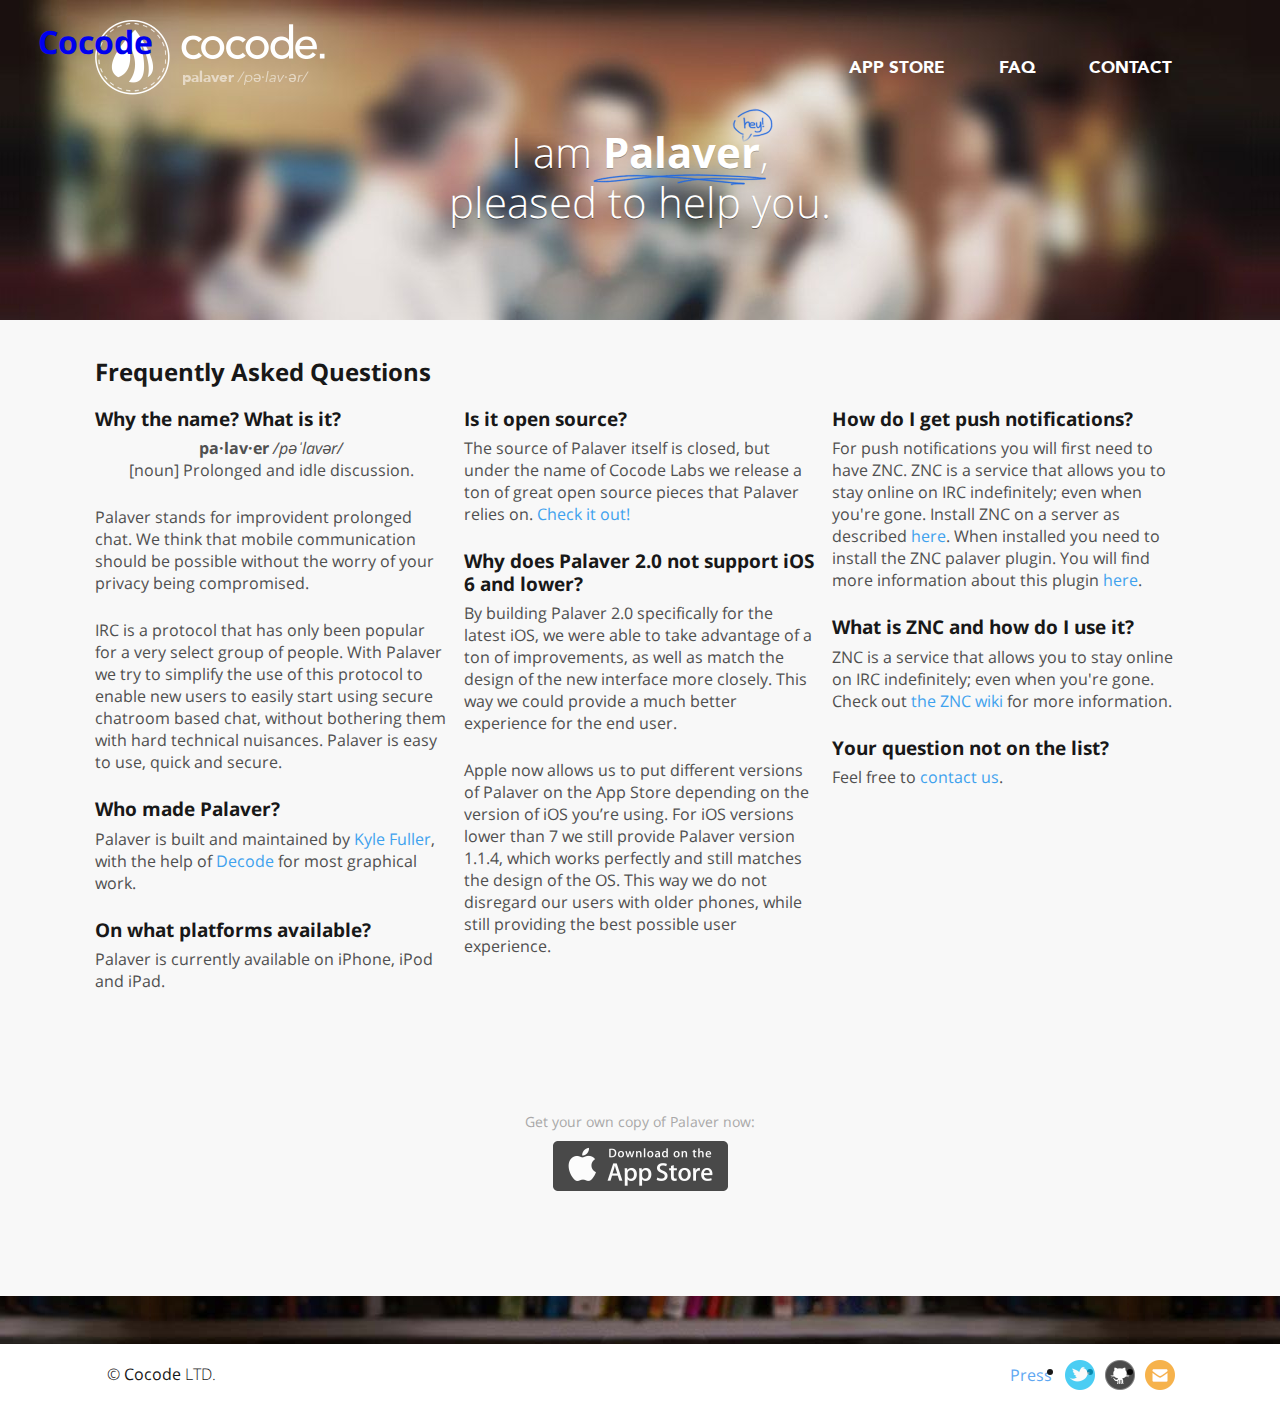
==== faq/index.html @ 364d1c40 "Use HTTPS where possible" ====
<!DOCTYPE html>
<html lang="en">
<head>
    <meta charset="utf-8"/>
    <meta name="viewport" content="width=device-width, initial-scale=1.0, maximum-scale=1.0, user-scalable=0" >
    <meta name="description" content="Palaver is an advanced IRC client for iPhone and iPad featuring a unique user interface which makes using IRC a pleasure. Palaver features iCloud support, ZNC push notifications, and much more.">
    <meta name="apple-itunes-app" content="app-id=538073623">
    <meta name="keywords" content="IRC, client, colloquy, palaver, chat, iOS, iPhone, iPad, apple, best, 2014">
    <meta name="robots" content="index, follow">

    <title>Palaver &middot; FAQ</title>

    <link rel="shortcut icon" href="http://cocode.org/theme/images/favicon.ico" type="image/x-icon"/>
    <link rel="publisher" href="https://plus.google.com/110121674918429631947"/>
    <link rel="stylesheet" href="/css/font/fonts.css" type="text/css"/>
    <link rel="stylesheet" href="/css/palaver.css" type="text/css"/>
</head>

<body id="faq">
    <section>
        <header>
            <a href="/">
                <h1>Cocode</h1>
            </a>

            <ul>
                <li><a href="/">palaver <i>/p&#601;&#183;lav&#183;&#601;r/</i></a></li>
                <!--<li><a href="../cocodesite/index.html">website <i>/web&#183;s&#299;t/</i></a></li>-->
                <li><a href="http://cocode.org/blog/">blog <i>/bl&#244;g/</i></a></li>
            </ul>

            <nav>
                <ul>
                    <li><a target="_blank" href="https://itunes.apple.com/us/app/palaver/id538073623?ls=1&mt=8">App Store</a></li>
                    <li><a href="/faq/">FAQ</a></li>
                    <li><a href="mailto:support@palaverapp.com">Contact</a></li>
                </ul>
            </nav>

            <h2>I am <mark><div class="doodle"></div>Palaver</mark>,<br />pleased to help you.</h2>
        </header>
    </section>

    <section>
        <h2>Frequently Asked Questions</h2>
        <ol>
            <li><h3>Why the name? What is it?</h3>
            <p style="text-align: center;"><b>pa·lav·er</b> <i>/pəˈlavər/</i><br />
            [noun] Prolonged and idle discussion.</p>
            <p>Palaver stands for improvident prolonged chat. We think that mobile communication should be possible without the worry of your privacy being compromised.</p>
            <p>IRC is a protocol that has only been popular for a very select group of people. With Palaver we try to simplify the use of this protocol to enable new users to easily start using secure chatroom based chat, without bothering them with hard technical nuisances. Palaver is easy to use, quick and secure.</p></li>

            <li><h3>Who made Palaver?</h3>
            <p>Palaver is built and maintained by <a href="https://twitter.com/kylefuller" target="_blank">Kyle Fuller</a>, with the help of <a href="https://dribbble.com/iamDecode" target="_blank">Decode</a> for most graphical work.</p></li>

            <li><h3>On what platforms available?</h3>
            <p>Palaver is currently available on iPhone, iPod and iPad.</p></li>

            <li><h3>Is it open source?</h3>
            <p>The source of Palaver itself is closed, but under the name of Cocode Labs we release a ton of great open source pieces that Palaver relies on. <a href="https://github.com/cocodelabs" target="_blank">Check it out!</a></p></li>


            <li><h3>Why does Palaver 2.0 not support iOS 6 and lower?</h3>
            <p>By building Palaver 2.0 specifically for the latest iOS, we were able to take advantage of a ton of improvements, as well as match the design of the new interface more closely. This way we could provide a much better experience for the end user.</p>
            <p>Apple now allows us to put different versions of Palaver on the App Store depending on the version of iOS you’re using. For iOS versions lower than 7 we still provide Palaver version 1.1.4, which works perfectly and still matches the design of the OS. This way we do not disregard our users with older phones, while still providing the best possible user experience.</p>
            </li>

            <li><h3>How do I get push notifications?</h3>
            <p>For push notifications you will first need to have ZNC. ZNC is a service that allows you to stay online on IRC indefinitely; even when you're gone. Install ZNC on a server as described <a href="http://wiki.znc.in/Installation" target="_blank">here</a>.
            When installed you need to install the ZNC palaver plugin. You will find more information about this plugin <a href="https://github.com/Palaver/znc-palaver" target="_blank">here</a>.</p></li>

            <li><h3>What is ZNC and how do I use it?</h3>
            <p>ZNC is a service that allows you to stay online on IRC indefinitely; even when you're gone. Check out <a href="http://wiki.znc.in/Using_commands" target="_blank">the ZNC wiki</a> for more information.</p></li>

            <li><h3>Your question not on the list?</h3><p>Feel free to <a href="mailto:support@palaverapp.com">contact us</a>.</a></p></li>

            <!--<li><h3>Is it secure?</h3>
            <p>Unfortunately, most services you use nowadays are leaking your information to goverments and companies, which completely compromises your online privacy. Palaver uses the IRC network that, depending on what server you choose to chat on, can be truely secure. Each default network found in Palaver is provided with an icon that indicates whether this network is secure. This way you can (almost) know for sure that your chat history is not monitored.</p></li>-->


        </ol>
    </section>

    <section>
        <p>Get your own copy of Palaver now:</p>
        <a target="_blank" href="https://itunes.apple.com/us/app/palaver/id538073623?ls=1&mt=8">Download from the App Store</a>
    </section>

    <div class="hr">
        <canvas></canvas>
    </div>

    <!--<section>
        <article>
            <h2>What <mark>users</mark> think</h2>
            <blockquote>&ldquo; Best iOS IRC client - This far surpasses anything else I've use in iOS. It's easy to use, has a nice UI, and has lots of nice features. &rdquo; <span>- Pooh Bear</span></blockquote>
        </article>

        <article>
            <h2>Get in <mark>touch</mark></h2>
            <input type="text" placeholder="Name" />
            <input type="text" placeholder="Email" />
            <textarea placeholder="What's up?"></textarea>
            <input type="submit" value="Send" />
        </article>
    </section>-->

    <footer>
        <span>&copy; <b>Cocode</b> LTD.</span>

        <ul>
            <li><a style="background: none;text-indent: 0px;width: 45px;line-height:1.9" href="https://github.com/cocodelabs/palaver-presskit" target="_blank">Press</a></li>
            <li class="twitter"><a target="_blank" href="https://twitter.com/palaverapp">Twitter</a></li>
            <li class="github"><a target="_blank" href="https://github.com/cocodelabs">Github</a></li>
            <li class="email"><a target="_blank" href="mailto:support@palaverapp.com">Email</a></li>
        </ul>

        <canvas></canvas>
    </footer>

    <div id="loading"></div>

    <script type="text/javascript" src="/js/libs/modernizr.min.js"></script>
    <script type="text/javascript" src="/js/libs/jquery.min.js"></script>
    <script type="text/javascript" src="/js/script.js"></script>
</body>
</html>
---- css/font/fonts.css ----
@font-face {
    font-family: 'AvenirBlack';
    src: url('avenir_black.eot');
    src: url('avenir_black.eot') format('embedded-opentype'),
         url('avenir_black.woff') format('woff'),
         url('avenir_black.ttf') format('truetype'),
         url('avenir_black.svg#AvenirBlack') format('svg');
}

@font-face {
    font-family: 'AvenirItalic';
    src: url('avenirnextltproit.eot');
    src: url('avenirnextltproit.eot') format('embedded-opentype'),
         url('avenirnextltproit.woff') format('woff'),
         url('avenirnextltproit.ttf') format('truetype'),
         url('avenirnextltproit.svg#AvenirNextLTProItalic') format('svg');
}

@font-face {
  font-family: 'Open Sans';
  font-style: normal;
  font-weight: 300;
  src: local('Open Sans Light'), local('OpenSans-Light'), url(DXI1ORHCpsQm3Vp6mXoaTaRDOzjiPcYnFooOUGCOsRk.woff) format('woff');
}
@font-face {
  font-family: 'Open Sans';
  font-style: normal;
  font-weight: 400;
  src: local('Open Sans'), local('OpenSans'), url(cJZKeOuBrn4kERxqtaUH3bO3LdcAZYWl9Si6vvxL-qU.woff) format('woff');
}
@font-face {
  font-family: 'Open Sans';
  font-style: normal;
  font-weight: 700;
  src: local('Open Sans Bold'), local('OpenSans-Bold'), url(k3k702ZOKiLJc3WVjuplzKRDOzjiPcYnFooOUGCOsRk.woff) format('woff');
}
@font-face {
  font-family: 'Open Sans';
  font-style: italic;
  font-weight: 300;
  src: local('Open Sans Light Italic'), local('OpenSansLight-Italic'), url(PRmiXeptR36kaC0GEAetxvR_54zmj3SbGZQh3vCOwvY.woff) format('woff');
}
@font-face {
  font-family: 'Open Sans';
  font-style: italic;
  font-weight: 400;
  src: local('Open Sans Italic'), local('OpenSans-Italic'), url(xjAJXh38I15wypJXxuGMBrrIa-7acMAeDBVuclsi6Gc.woff) format('woff');
}
@font-face {
  font-family: 'Open Sans';
  font-style: italic;
  font-weight: 700;
  src: local('Open Sans Bold Italic'), local('OpenSans-BoldItalic'), url(PRmiXeptR36kaC0GEAetxhbnBKKEOwRKgsHDreGcocg.woff) format('woff');
}
---- css/palaver.css ----
/* General */
html {
    -webkit-text-size-adjust:100%;
    -ms-text-size-adjust:100%;
    -webkit-font-smoothing:antialiased;
    text-rendering:optimizeLegibility;
}

body { 
    width: 1090px; /* 75% */
    margin: 20px auto 0 auto;
    padding: 0;
    background: #f8f8f8;
    font-family:'Open Sans', sans-serif;
    color: #181818;
    font-weight:400;
    font-style:normal;
    font-size: 16px;
}

a {
    text-decoration:none;

    -webkit-transition: opacity 0.3s ease-in-out, color 0.3s ease-in-out, background 0.3s ease-in-out, border-bottom 0.3s ease-in-out;
    -moz-transition: opacity 0.3s ease-in-out, color 0.3s ease-in-out, background 0.3s ease-in-out, border-bottom 0.3s ease-in-out;
    -o-transition: opacity 0.3s ease-in-out, color 0.3s ease-in-out, background 0.3s ease-in-out, border-bottom 0.3s ease-in-out;
    transition: opacity 0.3s ease-in-out, color 0.3s ease-in-out, background 0.3s ease-in-out, border-bottom 0.3s ease-in-out;
}

ol a {
    color: #3fa2ee;
}

ol a:hover{
    color: #2f88cd;
}


* {
    -webkit-touch-callout:text;
    -webkit-user-select:text;
    -khtml-user-select:text;
    -moz-user-select:text;
    -ms-user-select:text;
    user-select:text;
}

header h1,
section:last-of-type article:nth-of-type(2) h2 mark::before,
section:last-of-type input,
footer ul li a {
    background: url(../images/sprite.png) no-repeat;
    background-size: 512px 801px;
}

/* Header */
section:first-child {
    position: absolute;
    top: 0;
    left: 0;
    right: 0;
    width: 100%;
    height: 511px;
    overflow: hidden;
    text-align: center;
    clear: both;
    float: left;
    background: url(../images/bg_middle.jpg), url(../images/bg_repeat.jpg);
    background-repeat: no-repeat, repeat-x;
    background-position: center top, center top;
}

body#faq section:first-child {
        height: 320px;
}

header {
    width: 1090px;
    display: inline-block;
    margin: 20px auto;
}

header h1 {
    text-indent: -100%;
    background-position: 0px -726px;
    width: 230px;
    height: 75px;
    float: left;
    margin: 0;
    padding: 0;
}

header > ul {
    position: absolute;
    padding: 0;
    margin: 0;
    list-style: none;
    text-align: left;
    z-index: 2;
}

header > ul li {
    color: #e6d9c6;
    font-family: 'AvenirBlack', sans-serif;
    display: none;
    padding: 6px 0;
    margin: 0 0 0 87px;
    font-size: 15px;
    white-space: nowrap;
    opacity: 0;
    -webkit-transition: opacity 0.5s ease-in-out;
    -moz-transition: opacity 0.5s ease-in-out;
    -o-transition: opacity 0.5s ease-in-out;
    transition: opacity 0.5s ease-in-out;
}

header > ul li:first-child a {
    padding: 41px 0 0 87px;
    margin: 0 0 0 -87px;
    display: block;
}

header > ul li a {
    color: #e6d9c6;
    font-family: 'AvenirBlack', sans-serif;
    font-size: 15px;
}

header > ul:hover li {
    width: 142px;
    display: block;
    
    border-bottom: 1px solid rgba(255, 255, 255, 0.2);
    opacity: 1;
}

header > ul:hover li:last-child {
    border-bottom: none;
}

header > ul:hover li:hover a {
    color: #fff;
}

header > ul li:first-child {
    display: block;
    opacity: 1;
}

header > ul li i {
    font-style: normal;
    font-family: 'AvenirItalic', sans-serif;
}

header nav ul {
    font-family: 'AvenirBlack', sans-serif;
    list-style: none;
    float: right;
    opacity: 1;
}

header nav li {
    float: left;
    margin: 20px 0 0 28px;
}

header nav li:first-child {
    margin: 20px 0 0 0;
}

header nav li a:hover {
    background: rgba(255, 255,255, 0.2);
}

header nav li a {
    text-transform: uppercase;
    font-size: 17px;
    color: #fff;
    padding: 5px 13px 3px 13px;
    border-radius: 30px;
}

header h2 {
    font-weight: 300;
    font-size: 42px;
    line-height: 50px;
    color: #fff;
    text-shadow: 0px 1px 0px rgba(0,0,0,0.4);
    margin: 120px 0 0 0;
}

header > p {
    text-shadow: 0px 1px 20px rgba(0,0,0,1), 0px 1px 0px rgba(0,0,0,0.2);
    color: white;
    max-width: 600px;
    margin-left: auto;
    margin-right: auto;
    line-height: 150%;
}

body#faq header h2 { margin: 107px 0 0 0; }

header h2 mark .doodle {
    content: "";
    background: url(../images/palaver_doodle.png) no-repeat center;
    background-size: 100% 100%;
    width: 242px;
    height: 138px;
    display: inline-block;
    position: absolute;
    margin: -45px 0 0 -42px;
}

mark {
    font-weight: 700;
    background: none;
    color: inherit;
}

/* Content part */
section:nth-of-type(2) {
    margin: 500px 0 0 0;
    float: left;
    width: 100%;
}

body#faq section:nth-of-type(2) { margin: 315px 0 0 0; }

section:nth-of-type(2) ul {
    list-style: none;
    padding: 0;
    margin: 0;
}

body#iphone section:nth-of-type(2) ul {
    width: 800px;
    margin: 0 auto;
}

section:nth-of-type(2) ul li {
    width: 220px;
    text-align: justify;
    float: left;
    font-size: 15px;
    line-height: 25px;
}

section:nth-of-type(2) ul li:nth-of-type(2) { clear: left; }
section:nth-of-type(2) ul li:nth-of-type(3),
section:nth-of-type(2) ul li:nth-of-type(4) { float: right; }
section:nth-of-type(2) ul li:nth-of-type(3) { margin-top: -150px; }
section:nth-of-type(2) ul li:nth-of-type(4) { margin-top: -25px; }

section:nth-of-type(2) ul li p {
    color: #505050;
    padding: 0;
    margin: 0;
}

section:nth-of-type(2) ul li p span {
    color: #9a9a9a;
}

section:nth-of-type(2) ul li p a {
    display: inline-block;
    float: right;
    font-size: 11px;
    color: #5fa8f2;
    text-transform: uppercase;
}

section:nth-of-type(2) ul li p a:hover {
    color: #3e6aad;
}

section:nth-of-type(2) ul li h3 {
    text-transform: uppercase;
    font-size: 15px;
    padding: 0;
    margin: 25px 0 0 0;
}

section:nth-of-type(2) ul li:nth-of-type(1) h3::before { 
    content: "";
    background: url(../images/icon_userfocus.png);
    background-size: 100% 100%;
    width: 11px;
    height: 19px;
    display: inline-block;
    margin: 0 8px -4px 1px;
}

section:nth-of-type(2) ul li:nth-of-type(2) h3::before { 
    content: "";
    background: url(../images/icon_privacy.png);
    background-size: 100% 100%;
    width: 19px;
    height: 19px;
    display: inline-block;
    margin: 0 8px -4px 1px;
}

section:nth-of-type(2) ul li:nth-of-type(3) h3::before { 
    content: "";
    background: url(../images/icon_znc.png);
    background-size: 100% 100%;
    width: 24px;
    height: 16px;
    display: inline-block;
    margin: 0 8px -3px 1px;
}

section:nth-of-type(2) ul li:nth-of-type(4) h3::before { 
    content: "";
    background: url(../images/icon_performance.png);
    background-size: 100% 100%;
    width: 10px;
    height: 19px;
    display: inline-block;
    margin: 0 8px -5px 1px;
}

/* iphone and ipad models */
body#iphone aside {
    background: url(../images/iphone.png) no-repeat center;
    background-size: 100% 100%;
    width: 320px;
    height: 566px;
    margin: 320px auto 0 auto;
    left: 0;
    right: 0;
    position: absolute;
    z-index: 2;
}

/*temporary till video is actually made */
video { display: none; }

/* download now button */
section:nth-of-type(3) {
    float: left;
    width:100%;
    text-align: center;
    padding: 60px 0 60px 0;
}

section:nth-of-type(3) p {
    color: #a9a8a8;
    font-size:14px;
    margin: 10px 0 10px 0;
}

section:nth-of-type(3) a {
    background: url(../images/appstore.png);
    background-size: 100% 100%;
    width: 175px;
    height: 50px;
    display: inline-block;
    text-indent: -500px;
    overflow: hidden;
    opacity: 0.7;
}

section:nth-of-type(3) a:hover {
    opacity: 1;
}

/* Horizontal line */
.hr {
    margin: 0 0 48px 0;
    width: 100%;
    float: left;
}

.hr > canvas {
    display: block;
    position: absolute;
    left: 0;
    right: 0;
    width: 100%;
    padding: 0;
    background: url(../images/background_repeatable.jpg);
    background-position: center 235px;
    border: none;
    height: 50px;
    z-index: -2;
}


/* prefooter */
section:last-of-type {
    float: left;
    display: block;
    margin: 25px 0 40px 0;
}

section:last-of-type article:nth-of-type(1){
    float: left;
    width: 50%;
}

section:last-of-type article:nth-of-type(2){
    float: right;
    width: 50%;
}

section:last-of-type h2 {
    font-weight: 300;
    font-size: 25px;
    margin: 0 15px 15px 15px;
    padding: 0;
}

section:last-of-type article:nth-of-type(2) h2 mark::before {
    content: "";
    background-position: -382px -607px;
    width: 51px;
    height: 32px;
    display: block;
    position: absolute;
    margin: -40px 0 0 113px;
}

section:last-of-type blockquote {
    padding: 0;
    margin: 0;
    font-size: 16px;
    font-style: italic;
    margin: 5px 40px 0 15px;
    line-height: 30px;
}

section:last-of-type blockquote span {
    float: right;
    display: block;
    margin: 5px 10px 0 0;
    font-style: normal;
    font-size: 15px;
    font-weight: bold;
}

section:last-of-type input, section:last-of-type textarea {
    display: block;
    background-color: #eee;
    border-radius: 3px;
    border: none;
    outline: none;
    padding: 7px 15px 7px 33px;
    margin: 5px 15px 0 15px;
    font-size: 16px;
    font-family: 'Open Sans', sans-serif;
}

section:last-of-type input:nth-of-type(1){
    background-position: -396px -722px;
}

section:last-of-type input:nth-of-type(2){
    background-position: -396px -696px;
}

section:last-of-type textarea {
    width: 94%;
    -webkit-box-sizing: border-box;
    -moz-box-sizing: border-box;
    box-sizing: border-box;
    display: block;
    padding: 7px 15px 7px 15px;
}

section:last-of-type input:nth-of-type(3) {
    background: #ddd;
    border: none;
    border-radius: 5px;
    padding: 9px 18px;
    margin: -47px 30px 1px 0;
    float: right;
    display: block;
    outline: none;

    color: #999;
    font-weight: bold;
    font-family: 'Open Sans', sans-serif;
    font-size: 13px;
    text-transform: uppercase;
    cursor: pointer;

    -webkit-transition: color 0.3s ease-in-out, background 0.3s ease-in-out, border-bottom 0.3s ease-in-out;
    -moz-transition: color 0.3s ease-in-out, background 0.3s ease-in-out, border-bottom 0.3s ease-in-out;
    -o-transition: color 0.3s ease-in-out, background 0.3s ease-in-out, border-bottom 0.3s ease-in-out;
    transition: color 0.3s ease-in-out, background 0.3s ease-in-out, border-bottom 0.3s ease-in-out;
}

section:last-of-type input:nth-of-type(3):hover {
    background: #e18345;
    color: #fff;
}

section:last-of-type input:nth-of-type(3):active {
    background: #ef9052;
}


 /*footer */
footer {
    background: #fff;
    display: inline-block;
    width: 100%;
}

footer span {
    font-weight: 300;
    margin-top: 19px;
    display: block;
    float: left;
    padding: 0 0 0 12px;
}

footer canvas {
    background: #fff;
    width: 100%;
    height: 60px;
    left: 0;
    position: absolute;
    z-index: -2;
    box-shadow: 0px 0px 2px rgba(0, 0, 0, 0.3);
}

footer ul {
    float: right;
    margin: 16px 0px 0 0;
    padding: 0;
}

footer ul li {
    float: left;
}

footer ul li a {
    width: 30px;
    height: 30px;
    display: block;
    text-indent: -500px;
    overflow: hidden;
    margin-right: 10px;
    color: #5fa8f2;

    -webkit-transition: all 0.3s ease-in-out;
    -moz-transition: all 0.3s ease-in-out;
    -o-transition: all 0.3s ease-in-out;
    transition: all 0.3s ease-in-out;
}

footer ul li a:hover {
    color: #3e6aad;
}

footer ul li:first-child {
    list-style: none;
}

footer ul li:first-child a {
    width: 95px;
}

footer ul li:first-child img {
    width: 100% !important;
    height: 100% !important;
    float: left;
}
footer ul li.facebook a { background-position: -422px -216px; opacity: 0.7; }
footer ul li.github a { background-position: -452px -216px; opacity: 0.7; }
footer ul li.twitter a { background-position: -482px -216px; opacity: 0.7;}
footer ul li.dribble a { background-position: -392px -216px; opacity: 0.7;}
footer ul li.email a { background-position: -392px -276px; opacity: 0.7;}
footer ul li a:hover { opacity: 1; }

#loading {
    position: fixed;
    display: block;
    height: 5px;
    width: 0%;
    top: 0;
    left: 0;
    background: #3e6aad;
    opacity: 1;

    -webkit-transition: width 1s ease-in-out, opacity 0.4s ease-in-out;
    -moz-transition: width 1s ease-in-out, opacity 0.4s ease-in-out;
    -o-transition: width 1s ease-in-out, opacity 0.4s ease-in-out;
    transition: width 1s ease-in-out, opacity 0.4s ease-in-out;
}

#loading.animate {
    width: 100%;
}

#loading.fade {
    opacity: 0;
}

mark {
    font-weight: 700;
    background: none;
    color: inherit;
}

/* FAQ */
body#faq ol {
    -moz-column-count:3;
    -webkit-column-count:3;
    column-count:3;
    padding: 0;
    margin: 0;
}

body#faq ol li { display: inline-block; }
body#faq ol li h3 { padding: 0; margin: 0; }
body#faq ol li p { color: #505050; padding: 0; margin: 7px 0 25px;}


@media screen and (max-width: 1090px) {
    body { 
        width: 860px;
    }

    header {
        width: 860px;
    }

    section:last-of-type input:nth-of-type(3) {
        margin: -47px 25px 1px 0;
    }
}


@media screen and (max-width: 860px) {
    body { 
        width: 650px;
    }

    header {
        width: 650px;
    }

    header h1 {
        width: 75px;
    }

    header > ul {
        display: none;
    }

    body#iphone section:nth-child(2) ul {
        width: 650px;
        margin: 0 auto;
    }

    body#iphone section:nth-child(2) ul li {
        width: 170px;
    }

    body#iphone section:nth-child(2) ul li:nth-of-type(3){
        margin-top: -176px;
    }

    body#iphone aside {
        margin-top: 320px;
    }

    section:last-of-type input:nth-of-type(3) {
        margin: -47px 17px 1px 0 !important;
    }

    body#faq ol {
        -moz-column-count:2;
        -webkit-column-count:2;
        column-count:2;    
    }
}

@media screen and (max-width: 650px) {
    body { 
        width: 95%;
    }

    header {
        width: 95%;
    }

    body#iphone aside {
        margin-top: 400px;
    }

    header h1 {
        background-size: 384px 600px;
        background-position: 0px -544px;
        width: 56px;
        height: 56px;
        margin: 15px auto -70px auto;
        float: none;
        text-indent: -999px;
    }

    header > ul {
        display: none;
    }

    header nav {
        width: 0px;
        position: absolute;
        top: 40px;
        right: 10px;
        z-index: 9999;
    }

    header nav li {
        float: right;
        white-space: nowrap;
        position: relative;
        right: -200px;
    }

    header nav li a {
        background: rgba(0,0,0,0.4);
    }

    header nav li a:hover {
        background: rgba(0,0,0,0.6);
    }

    header nav li.show {
        right: 0px;
    }

    header nav:after{
        content: "☰";
        color: #fff;
        font-size: 30px;
        position: absolute;
        display: block !important;
        right: 10px;
        top: -30px;
    }

    body#iphone section:nth-child(2) ul {
        display:none;
    }

    #iphone section:last-of-type {
        margin: 380px 0 0 0;
    }

    section:last-of-type article:nth-of-type(1){
        float: left;
        width: 100%;
    }

    section:last-of-type article blockquote {
        padding: 0;
        margin: 0 15px;
    }

    section:last-of-type article:nth-of-type(2) {
        display: none;
    }

    body#faq ol {
        -moz-column-count:1;
        -webkit-column-count:1;
        column-count:1;    
    }
}

ol li h3 {
    line-height: 1.2 !important;
}
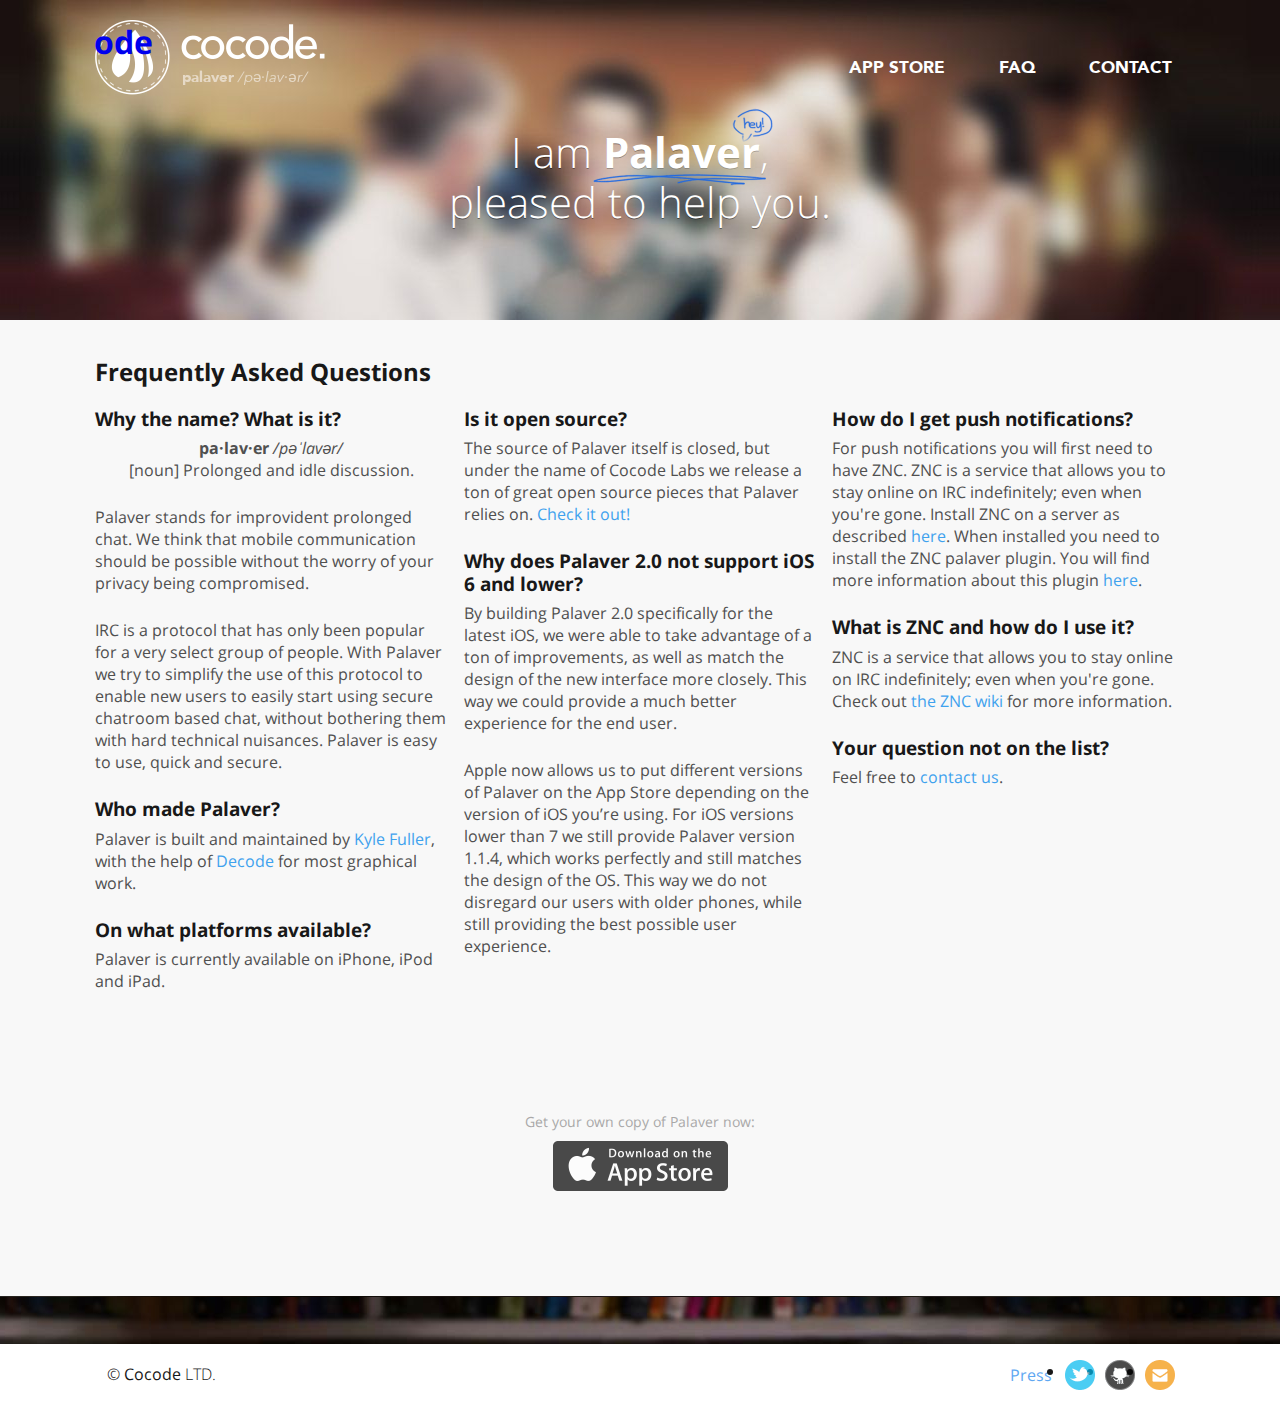
==== commit 5c1b38f7: "Update FAQ page too" ====
--- a/faq/index.html
+++ b/faq/index.html
@@ -10,7 +10,7 @@
 
     <title>Palaver &middot; FAQ</title>
 
-    <link rel="shortcut icon" href="http://cocode.org/theme/images/favicon.ico" type="image/x-icon"/>
+    <link rel="shortcut icon" href="https://cocode.org/theme/images/favicon.ico" type="image/x-icon"/>
     <link rel="publisher" href="https://plus.google.com/110121674918429631947"/>
     <link rel="stylesheet" href="/css/font/fonts.css" type="text/css"/>
     <link rel="stylesheet" href="/css/palaver.css" type="text/css"/>
@@ -25,8 +25,8 @@
 
             <ul>
                 <li><a href="/">palaver <i>/p&#601;&#183;lav&#183;&#601;r/</i></a></li>
-                <!--<li><a href="../cocodesite/index.html">website <i>/web&#183;s&#299;t/</i></a></li>-->
-                <li><a href="http://cocode.org/blog/">blog <i>/bl&#244;g/</i></a></li>
+                <li><a href="https://cocode.org/">website <i>/web&#183;s&#299;t/</i></a></li>
+                <li><a href="https://cocode.org/blog">blog <i>/bl&#244;g/</i></a></li>
             </ul>
 
             <nav>
--- a/css/palaver.css
+++ b/css/palaver.css
@@ -43,14 +43,6 @@
     -moz-user-select:text;
     -ms-user-select:text;
     user-select:text;
-}
-
-header h1,
-section:last-of-type article:nth-of-type(2) h2 mark::before,
-section:last-of-type input,
-footer ul li a {
-    background: url(../images/sprite.png) no-repeat;
-    background-size: 512px 801px;
 }
 
 /* Header */
@@ -82,12 +74,14 @@
 
 header h1 {
     text-indent: -100%;
-    background-position: 0px -726px;
+    background: url(../images/logo.png);
+    background-size: 230px 75px;
     width: 230px;
     height: 75px;
     float: left;
     margin: 0;
     padding: 0;
+    overflow: hidden;
 }
 
 header > ul {
@@ -380,7 +374,7 @@
     width: 100%;
     padding: 0;
     background: url(../images/background_repeatable.jpg);
-    background-position: center 235px;
+    background-position: center center;
     border: none;
     height: 50px;
     z-index: -2;
@@ -537,6 +531,8 @@
 }
 
 footer ul li a {
+    background: url(../images/social.png);
+    background-size: 120px 30px;
     width: 30px;
     height: 30px;
     display: block;
@@ -568,11 +564,11 @@
     height: 100% !important;
     float: left;
 }
-footer ul li.facebook a { background-position: -422px -216px; opacity: 0.7; }
-footer ul li.github a { background-position: -452px -216px; opacity: 0.7; }
-footer ul li.twitter a { background-position: -482px -216px; opacity: 0.7;}
-footer ul li.dribble a { background-position: -392px -216px; opacity: 0.7;}
-footer ul li.email a { background-position: -392px -276px; opacity: 0.7;}
+footer ul li.facebook a { background-position: -30px 0px; opacity: 0.7; }
+footer ul li.github a { background-position: -60px 0px; opacity: 0.7; }
+footer ul li.twitter a { background-position: -90px 0px; opacity: 0.7;}
+footer ul li.dribble a { background-position: 0px 0px; opacity: 0.7;}
+footer ul li.email a { background-position: 0px 0px; opacity: 0.7;}
 footer ul li a:hover { opacity: 1; }
 
 #loading {
@@ -693,8 +689,7 @@
     }
 
     header h1 {
-        background-size: 384px 600px;
-        background-position: 0px -544px;
+        background-size: 172px 56px;
         width: 56px;
         height: 56px;
         margin: 15px auto -70px auto;
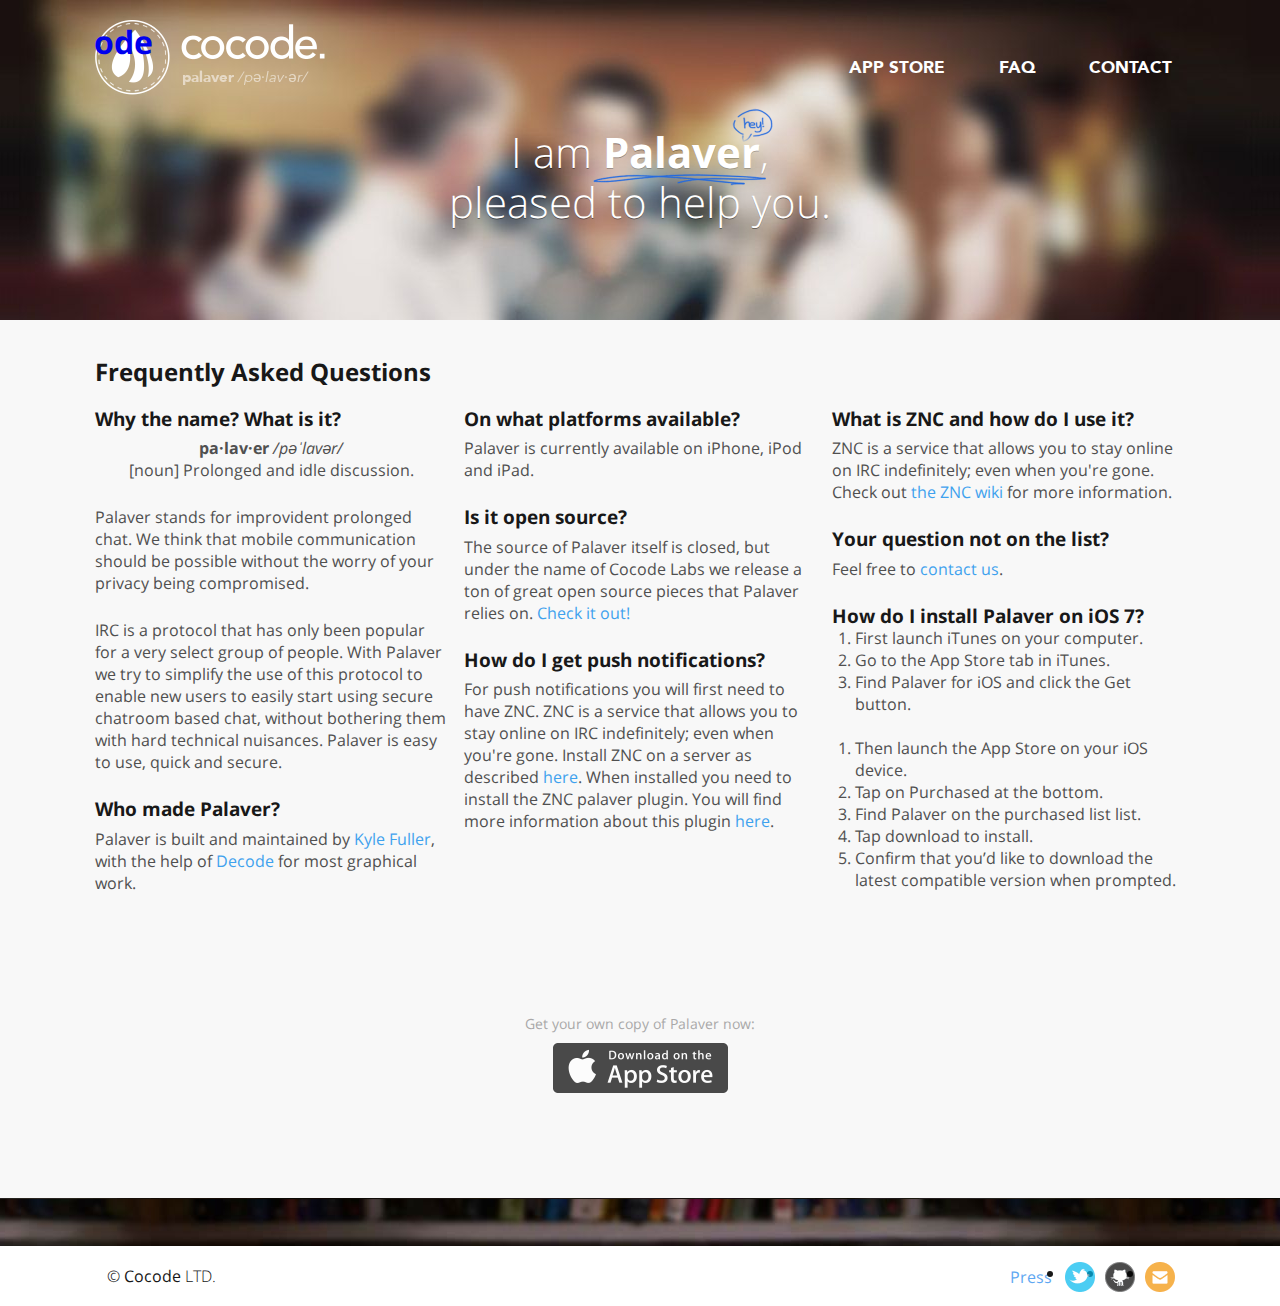
==== commit e63c206f: "Add FAQ part for installing on iOS 7" ====
--- a/faq/index.html
+++ b/faq/index.html
@@ -59,12 +59,6 @@
             <li><h3>Is it open source?</h3>
             <p>The source of Palaver itself is closed, but under the name of Cocode Labs we release a ton of great open source pieces that Palaver relies on. <a href="https://github.com/cocodelabs" target="_blank">Check it out!</a></p></li>
 
-
-            <li><h3>Why does Palaver 2.0 not support iOS 6 and lower?</h3>
-            <p>By building Palaver 2.0 specifically for the latest iOS, we were able to take advantage of a ton of improvements, as well as match the design of the new interface more closely. This way we could provide a much better experience for the end user.</p>
-            <p>Apple now allows us to put different versions of Palaver on the App Store depending on the version of iOS you’re using. For iOS versions lower than 7 we still provide Palaver version 1.1.4, which works perfectly and still matches the design of the OS. This way we do not disregard our users with older phones, while still providing the best possible user experience.</p>
-            </li>
-
             <li><h3>How do I get push notifications?</h3>
             <p>For push notifications you will first need to have ZNC. ZNC is a service that allows you to stay online on IRC indefinitely; even when you're gone. Install ZNC on a server as described <a href="http://wiki.znc.in/Installation" target="_blank">here</a>.
             When installed you need to install the ZNC palaver plugin. You will find more information about this plugin <a href="https://github.com/Palaver/znc-palaver" target="_blank">here</a>.</p></li>
@@ -74,6 +68,20 @@
 
             <li><h3>Your question not on the list?</h3><p>Feel free to <a href="mailto:support@palaverapp.com">contact us</a>.</a></p></li>
 
+            <li><h3>How do I install Palaver on iOS 7?</h3><ol>
+                <li>First launch iTunes on your computer.</li>
+                <li>Go to the App Store tab in iTunes.</li>
+                <li>Find Palaver for iOS and click the Get button.</li>
+            </ol>
+            <br>
+            <ol>
+                <li>Then launch the App Store on your iOS device.</li>
+                <li>Tap on Purchased at the bottom.</li>
+                <li>Find Palaver on the purchased list list.</li>
+                <li>Tap download to install.</li>
+                <li>Confirm that you’d like to download the latest compatible version when prompted.</li>
+            </ol>
+            </li>
             <!--<li><h3>Is it secure?</h3>
             <p>Unfortunately, most services you use nowadays are leaking your information to goverments and companies, which completely compromises your online privacy. Palaver uses the IRC network that, depending on what server you choose to chat on, can be truely secure. Each default network found in Palaver is provided with an icon that indicates whether this network is secure. This way you can (almost) know for sure that your chat history is not monitored.</p></li>-->
 
--- a/css/palaver.css
+++ b/css/palaver.css
@@ -602,7 +602,7 @@
 }
 
 /* FAQ */
-body#faq ol {
+body#faq > section > ol {
     -moz-column-count:3;
     -webkit-column-count:3;
     column-count:3;
@@ -610,11 +610,14 @@
     margin: 0;
 }
 
-body#faq ol li { display: inline-block; }
-body#faq ol li h3 { padding: 0; margin: 0; }
-body#faq ol li p { color: #505050; padding: 0; margin: 7px 0 25px;}
-
-
+body#faq > section > ol > li { display: inline-block; }
+body#faq > section > ol > li h3 { padding: 0; margin: 0; }
+body#faq > section > ol > li p { color: #505050; padding: 0; margin: 7px 0 25px;}
+
+body#faq > section > ol ol li {
+    color: #505050;
+    margin: 0 0 0 -17px;
+}
 @media screen and (max-width: 1090px) {
     body { 
         width: 860px;
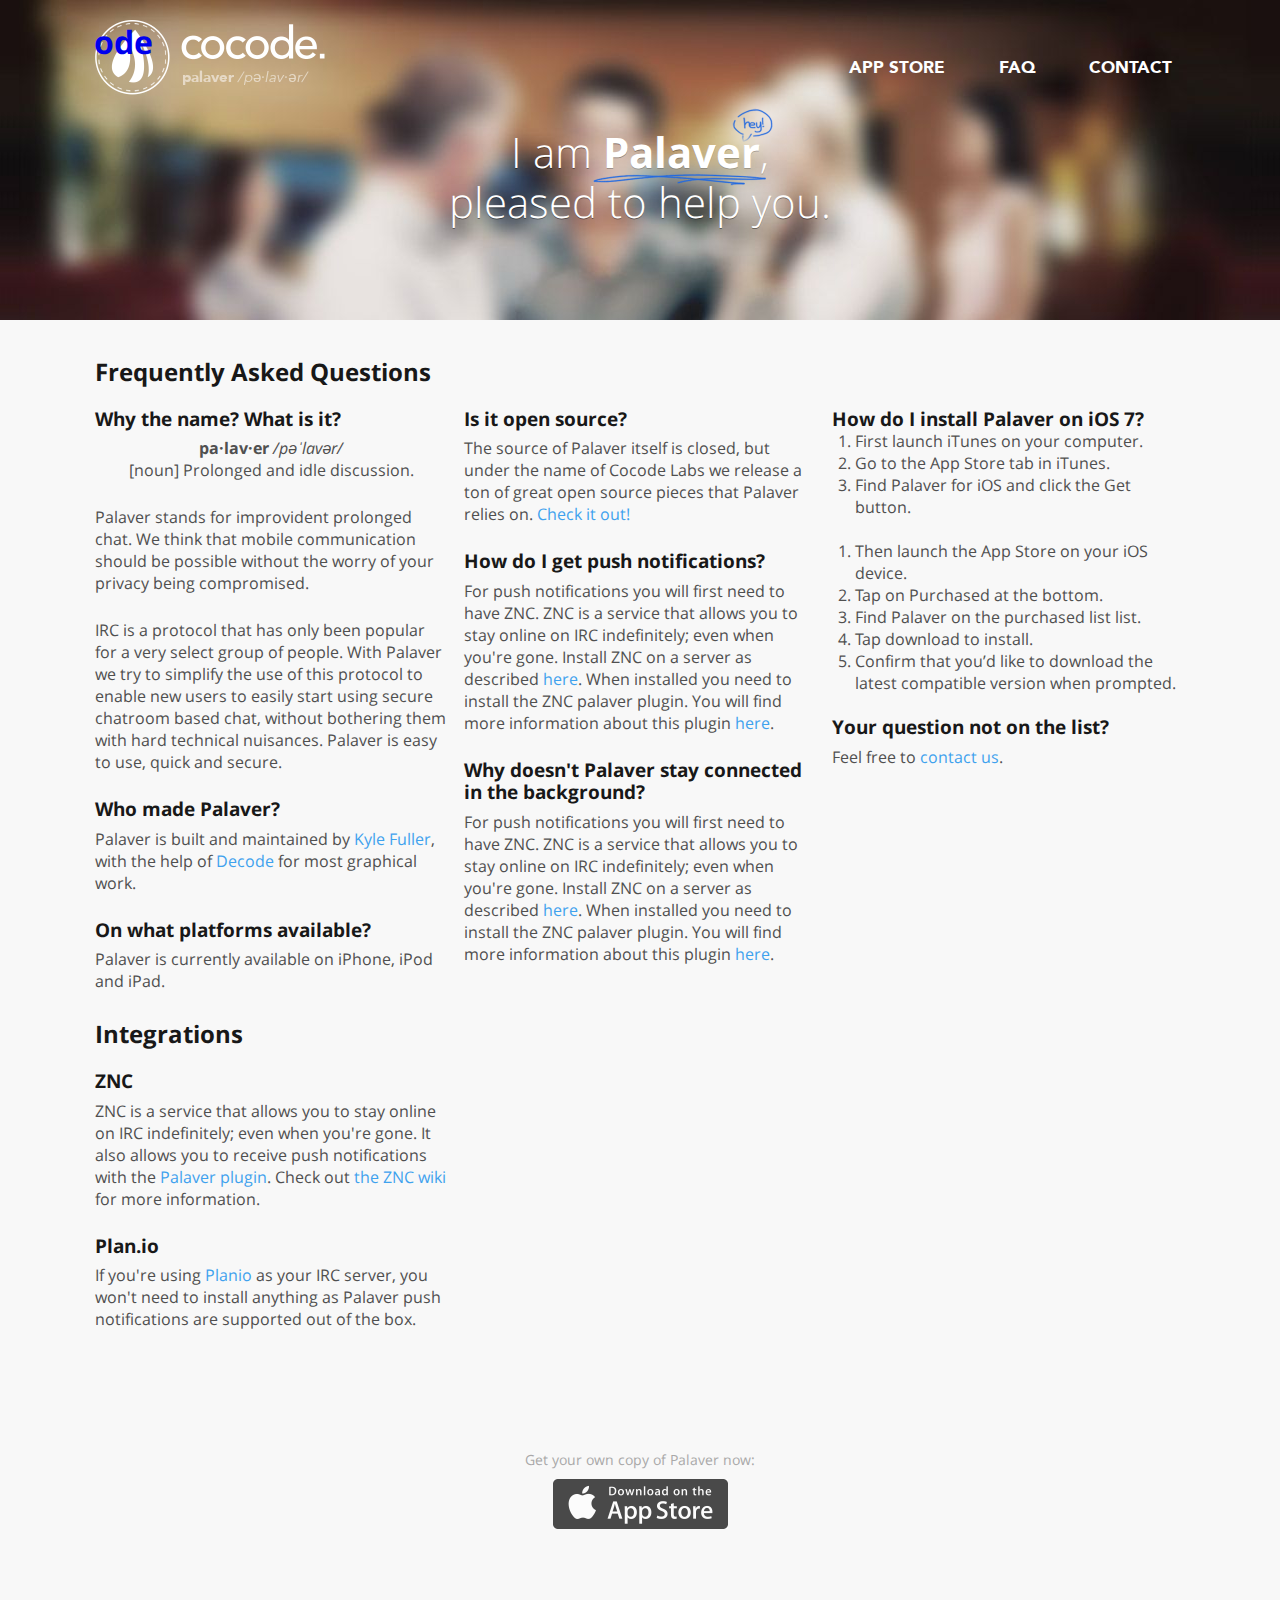
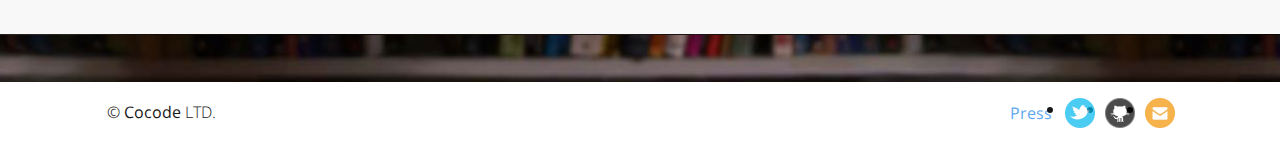
==== commit 8cb9c8ae: "New integrations section on FAQ page" ====
--- a/faq/index.html
+++ b/faq/index.html
@@ -33,7 +33,7 @@
                 <ul>
                     <li><a target="_blank" href="https://itunes.apple.com/us/app/palaver/id538073623?ls=1&mt=8">App Store</a></li>
                     <li><a href="/faq/">FAQ</a></li>
-                    <li><a href="mailto:support@palaverapp.com">Contact</a></li>
+                    <li><a href="mailto:&#115;&#117;&#112;&#112;&#111;&#114;&#116;&#064;&#112;&#097;&#108;&#097;&#118;&#101;&#114;&#097;&#112;&#112;&#046;&#099;&#111;&#109;">Contact</a></li>
                 </ul>
             </nav>
 
@@ -63,10 +63,9 @@
             <p>For push notifications you will first need to have ZNC. ZNC is a service that allows you to stay online on IRC indefinitely; even when you're gone. Install ZNC on a server as described <a href="http://wiki.znc.in/Installation" target="_blank">here</a>.
             When installed you need to install the ZNC palaver plugin. You will find more information about this plugin <a href="https://github.com/Palaver/znc-palaver" target="_blank">here</a>.</p></li>
 
-            <li><h3>What is ZNC and how do I use it?</h3>
-            <p>ZNC is a service that allows you to stay online on IRC indefinitely; even when you're gone. Check out <a href="http://wiki.znc.in/Using_commands" target="_blank">the ZNC wiki</a> for more information.</p></li>
-
-            <li><h3>Your question not on the list?</h3><p>Feel free to <a href="mailto:support@palaverapp.com">contact us</a>.</a></p></li>
+            <li><h3>Why doesn't Palaver stay connected in the background?</h3>
+            <p>For push notifications you will first need to have ZNC. ZNC is a service that allows you to stay online on IRC indefinitely; even when you're gone. Install ZNC on a server as described <a href="http://wiki.znc.in/Installation" target="_blank">here</a>.
+            When installed you need to install the ZNC palaver plugin. You will find more information about this plugin <a href="https://github.com/Palaver/znc-palaver" target="_blank">here</a>.</p></li>
 
             <li><h3>How do I install Palaver on iOS 7?</h3><ol>
                 <li>First launch iTunes on your computer.</li>
@@ -81,11 +80,28 @@
                 <li>Tap download to install.</li>
                 <li>Confirm that you’d like to download the latest compatible version when prompted.</li>
             </ol>
+            <br>
             </li>
+
+            <li><h3>Your question not on the list?</h3><p>Feel free to <a href="mailto:&#115;&#117;&#112;&#112;&#111;&#114;&#116;&#064;&#112;&#097;&#108;&#097;&#118;&#101;&#114;&#097;&#112;&#112;&#046;&#099;&#111;&#109;">contact us</a>.</a></p></li>
             <!--<li><h3>Is it secure?</h3>
             <p>Unfortunately, most services you use nowadays are leaking your information to goverments and companies, which completely compromises your online privacy. Palaver uses the IRC network that, depending on what server you choose to chat on, can be truely secure. Each default network found in Palaver is provided with an icon that indicates whether this network is secure. This way you can (almost) know for sure that your chat history is not monitored.</p></li>-->
 
 
+        </ol>
+    </section>
+
+    <section>
+        <h2>Integrations</h2>
+        <ol>
+            <li>
+                <h3>ZNC</h3>
+                <p>ZNC is a service that allows you to stay online on IRC indefinitely; even when you're gone. It also allows you to receive push notifications with the <a href="https://github.com/Palaver/znc-palaver" target="_blank">Palaver plugin</a>. Check out <a href="http://wiki.znc.in/Using_commands" target="_blank">the ZNC wiki</a> for more information.</p>
+            </li>
+            <li>
+                <h3>Plan.io</h3>
+                <p>If you're using <a href="https://plan.io/business-chat/" target="_blank">Planio</a> as your IRC server, you won't need to install anything as Palaver push notifications are supported out of the box.</p>
+            </li>
         </ol>
     </section>
 
@@ -120,7 +136,7 @@
             <li><a style="background: none;text-indent: 0px;width: 45px;line-height:1.9" href="https://github.com/cocodelabs/palaver-presskit" target="_blank">Press</a></li>
             <li class="twitter"><a target="_blank" href="https://twitter.com/palaverapp">Twitter</a></li>
             <li class="github"><a target="_blank" href="https://github.com/cocodelabs">Github</a></li>
-            <li class="email"><a target="_blank" href="mailto:support@palaverapp.com">Email</a></li>
+            <li class="email"><a target="_blank" href="mailto:&#115;&#117;&#112;&#112;&#111;&#114;&#116;&#064;&#112;&#097;&#108;&#097;&#118;&#101;&#114;&#097;&#112;&#112;&#046;&#099;&#111;&#109;">Email</a></li>
         </ul>
 
         <canvas></canvas>
--- a/css/palaver.css
+++ b/css/palaver.css
@@ -331,20 +331,20 @@
 video { display: none; }
 
 /* download now button */
-section:nth-of-type(3) {
+section:nth-of-type(4) {
     float: left;
     width:100%;
     text-align: center;
     padding: 60px 0 60px 0;
 }
 
-section:nth-of-type(3) p {
+section:nth-of-type(4) p {
     color: #a9a8a8;
     font-size:14px;
     margin: 10px 0 10px 0;
 }
 
-section:nth-of-type(3) a {
+section:nth-of-type(4) a {
     background: url(../images/appstore.png);
     background-size: 100% 100%;
     width: 175px;
@@ -355,7 +355,7 @@
     opacity: 0.7;
 }
 
-section:nth-of-type(3) a:hover {
+section:nth-of-type(4) a:hover {
     opacity: 1;
 }
 
@@ -671,7 +671,7 @@
         margin: -47px 17px 1px 0 !important;
     }
 
-    body#faq ol {
+    body#faq > section > ol {
         -moz-column-count:2;
         -webkit-column-count:2;
         column-count:2;    
@@ -763,7 +763,7 @@
         display: none;
     }
 
-    body#faq ol {
+    body#faq > section > ol {
         -moz-column-count:1;
         -webkit-column-count:1;
         column-count:1;    
